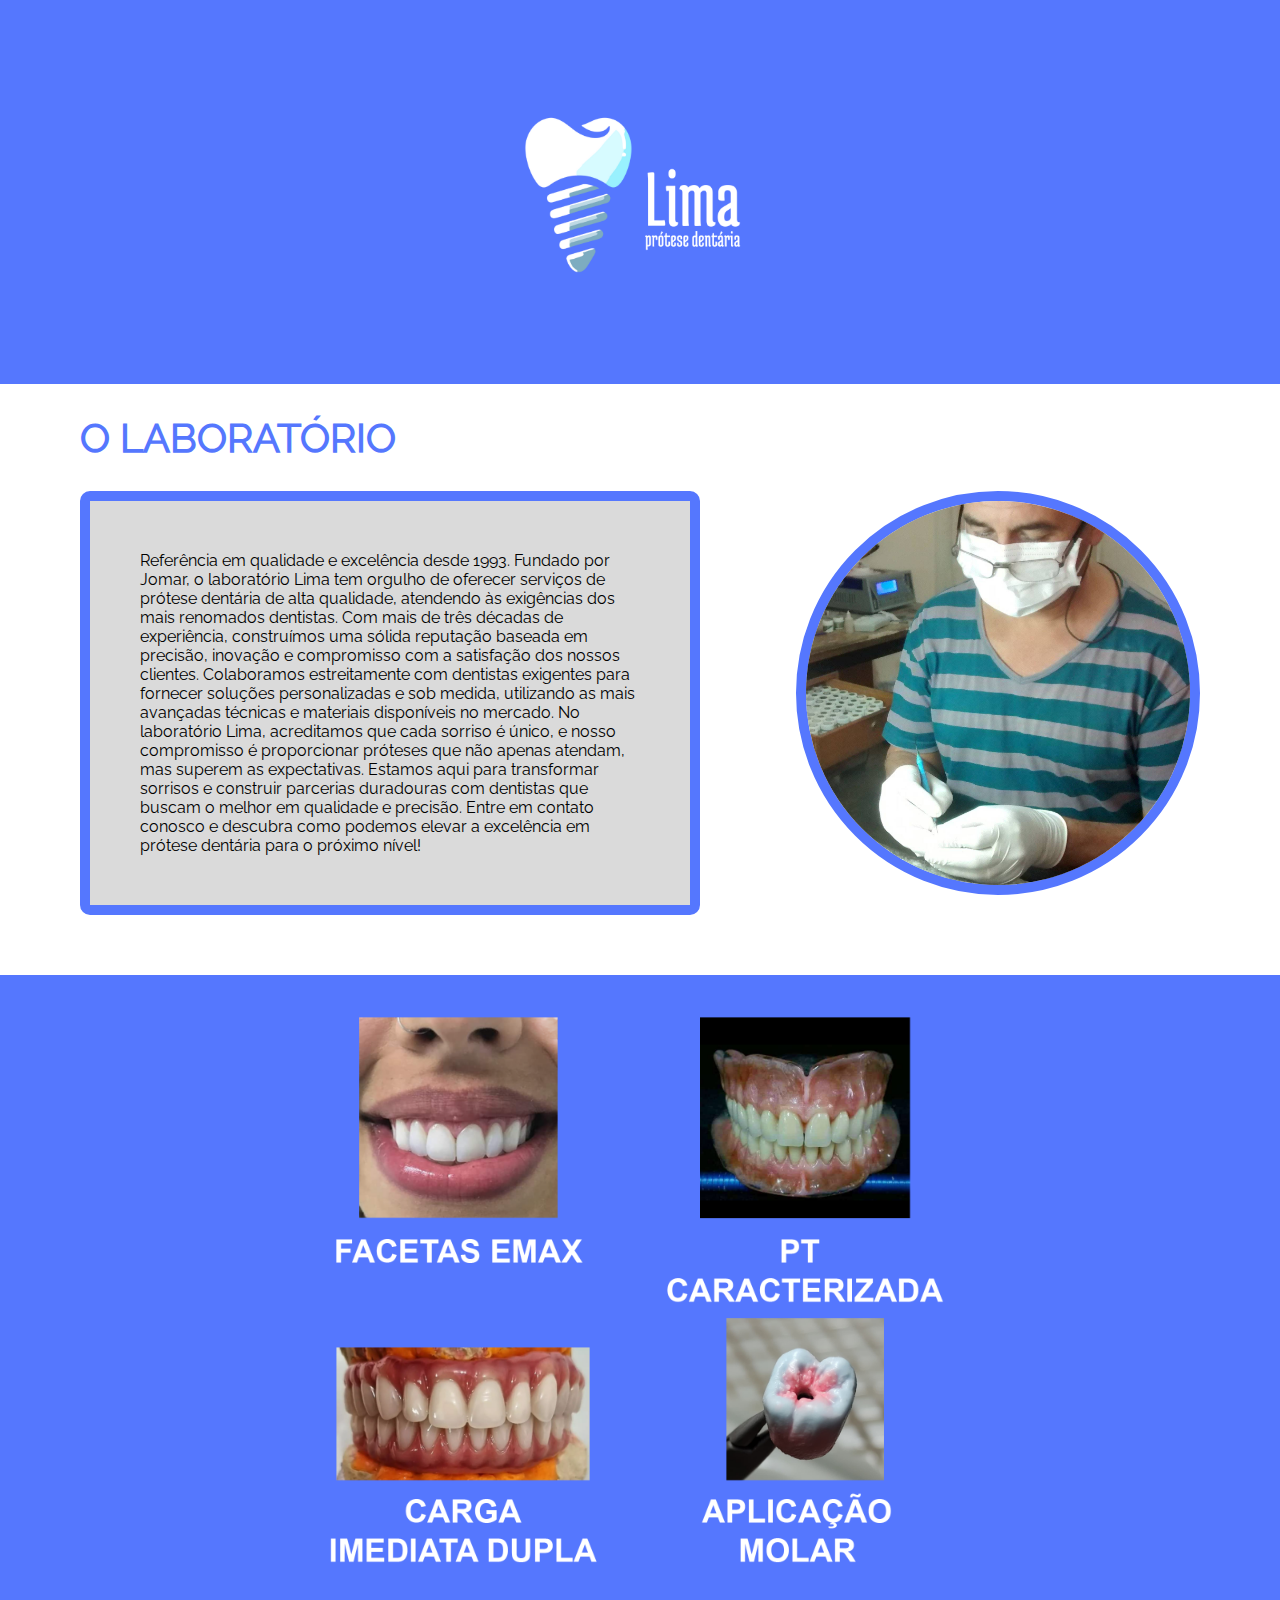
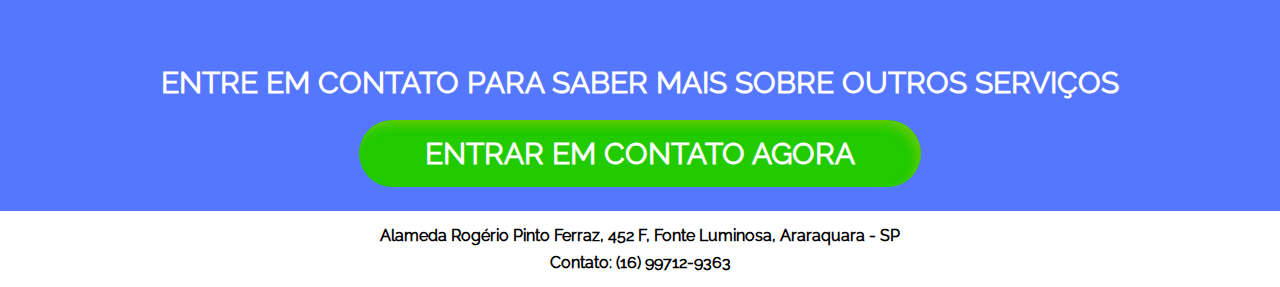
==== Uninter - Analise e Desenvolvimentos de Sistemas/Atividade Extensiva - Site Laboratório de Prótese Dentária/index.html @ d7cd0135 "Primeiro commit" ====
<!DOCTYPE html>
<html lang="en">
<head>
    <meta charset="UTF-8">
    <meta http-equiv="X-UA-Compatible" content="IE=edge">
    <meta name="viewport" content="width=device-width, initial-scale=1.0">
    <title>Laboratório Jomar</title>
    <link rel="stylesheet" href="style.css">
</head>
<body>
    <header>
        <div class="banner-logo">
            <img src="assets/Lima prótese dentária.png" title="Logotipo" alt="Logotipo">
        </div>
    </header>

    <main>
        <section id="apresentacao">
            <h2>O laboratório</h2>

            <p>
                Referência em qualidade e excelência desde 1993. Fundado por Jomar, o laboratório Lima tem orgulho 
                de oferecer serviços de prótese dentária de alta qualidade, atendendo às exigências dos mais renomados
                dentistas.
                Com mais de três décadas de experiência, construímos uma sólida reputação baseada em precisão, inovação
                e compromisso com a satisfação dos nossos clientes. Colaboramos estreitamente com dentistas exigentes
                para fornecer soluções personalizadas e sob medida, utilizando as mais avançadas técnicas e materiais 
                disponíveis no mercado.
                No laboratório Lima, acreditamos que cada sorriso
                é único, e nosso compromisso é proporcionar próteses que não apenas atendam, mas superem as expectativas.
                Estamos aqui para transformar sorrisos e construir parcerias duradouras com dentistas que buscam
                o melhor em qualidade e precisão. Entre em contato conosco e descubra como podemos elevar a excelência
                em prótese dentária para o próximo nível!
            </p>
            
            <img src="assets/Jomar.jpg" title="Logotipo" alt="Logotipo">

        </section>

        <div class="servicos">
            <img src="assets/Servicos.png">
            <h2>Entre em contato para saber mais sobre outros serviços</h2>
            <a href="https://wa.me/5516997129363" target="_blank">Entrar em contato agora</a>            
        </div>

    </main>

    <footer>
        <p>
            Alameda Rogério Pinto Ferraz, 452 F, Fonte Luminosa, Araraquara - SP
        </p>
        <p id="contato">
            Contato: (16) 99712-9363
        </p>
    </footer>
    
</body>
</html>
---- Uninter - Analise e Desenvolvimentos de Sistemas/Atividade Extensiva - Site Laboratório de Prótese Dentária/style.css ----
@import url('reset.css');

@font-face {
    font-family: minhafonte;
    src:url("assets/fonts/Raleway-Regular.ttf")
  }
  
  * {
    font-family: minhafonte;
    margin: 0;
  }

  .banner-logo {
    background-color: #5577FE;
    display: flex;
    justify-content: center;
  }
  
  .banner-logo img {
    width: 30%;
    height: 30%;
    margin: 0px;
    display: flex;
    justify-content: right;
    align-items: center;
  }

  #apresentacao {
    overflow: hidden;
    align-items: center;
  }

  #apresentacao p {
    background-color: rgb(218, 218, 218);
    border-radius: 10px;
    float: left;
    padding: 50px;
    width: 500px;
    height: auto;
    margin: 0px 0px 0px 80px;
    border: solid 10px #5577FE;
  }

  #apresentacao h2 {
    font-size: 40px;
    font-weight: 900;
    text-transform: uppercase;
    color: #5577FE;
    margin: 30px 0px 30px 80px;
  }

  #apresentacao img {
    width: 30%;
    height: 30%;
    border-radius: 50%;
    float: right;
    margin: 0px 80px 80px 0px;
    border: solid 10px #5577FE;
  }

  .servicos {
    background-color: #5577FE;
    display: flex;
    flex-direction: column;
    align-items: center;
    text-align: center;
  }

  .servicos img {
    width: 50%;
    height: 50%;
    margin-bottom: 50px;
  }

  .servicos h2 {
    font-size: 30px;
    font-weight: 900;
    text-transform: uppercase;
    color: white;
    margin-bottom: 20px;
  }

  .servicos a {
    margin-bottom: 10px;
    text-transform: uppercase;
    text-decoration: none;
    font-size: 30px;
    font-weight: bold;
    color: white;
    width: 530px;
    margin: 0px auto 24px;
    background-color: #22ca00;
    padding: 16px;
    border-radius: 100px;
    box-shadow: inset -5px 6px 8px rgba(116, 204, 0, 0.7);
    transition: background-color 0.3s ease, color 0.3s ease;
  }

  .servicos a:hover {
    background-color: #0ea500;
    color: #ffffff;
  }

  footer {
    text-align: center;
    padding: 15px;
    font-weight: bold;
  }

  #contato {
    margin: 8px 0 0 0;
  }
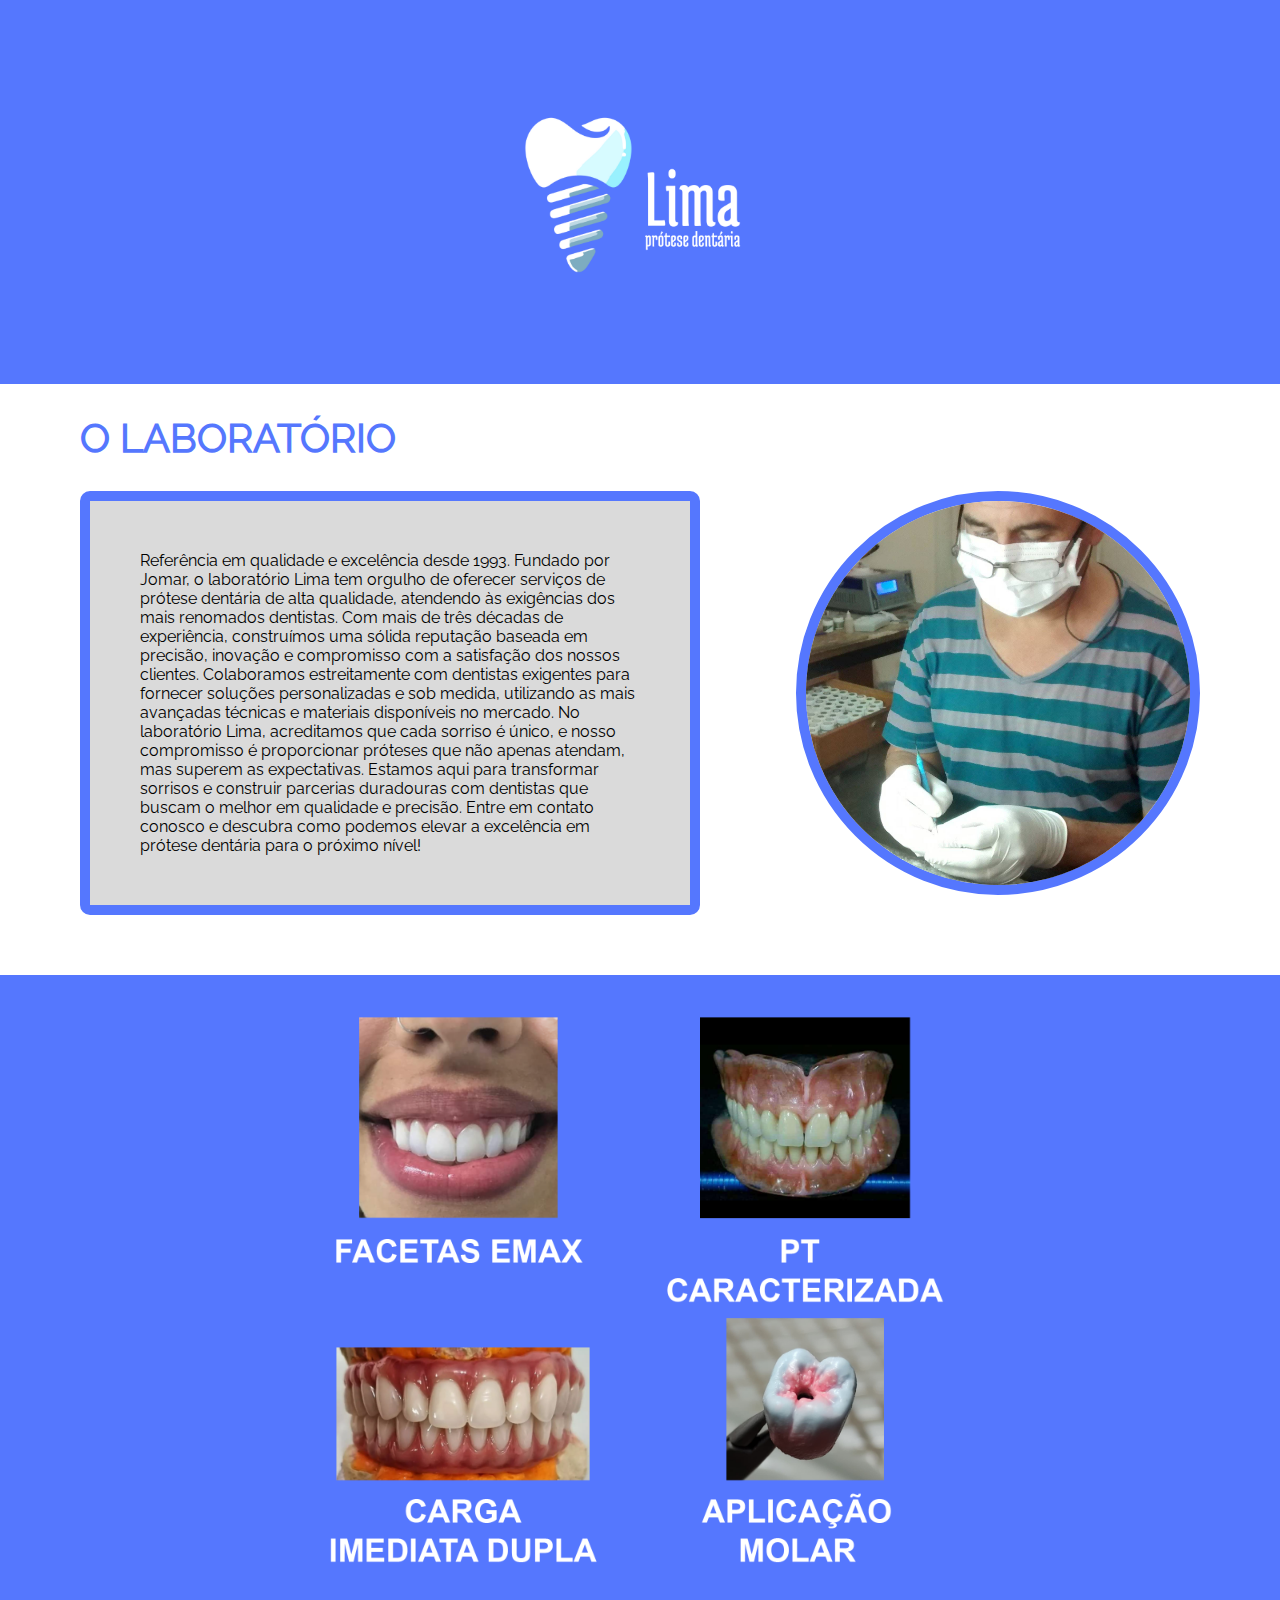
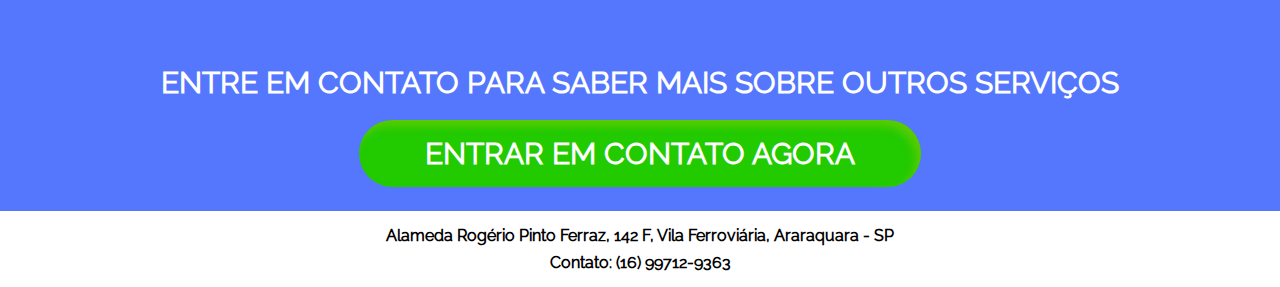
==== commit df676dfb: "Update index.html" ====
--- a/Uninter - Analise e Desenvolvimentos de Sistemas/Atividade Extensiva - Site Laboratório de Prótese Dentária/index.html
+++ b/Uninter - Analise e Desenvolvimentos de Sistemas/Atividade Extensiva - Site Laboratório de Prótese Dentária/index.html
@@ -47,7 +47,7 @@
 
     <footer>
         <p>
-            Alameda Rogério Pinto Ferraz, 452 F, Fonte Luminosa, Araraquara - SP
+            Alameda Rogério Pinto Ferraz, 142 F, Vila Ferroviária, Araraquara - SP
         </p>
         <p id="contato">
             Contato: (16) 99712-9363
@@ -55,4 +55,4 @@
     </footer>
     
 </body>
-</html>+</html>
